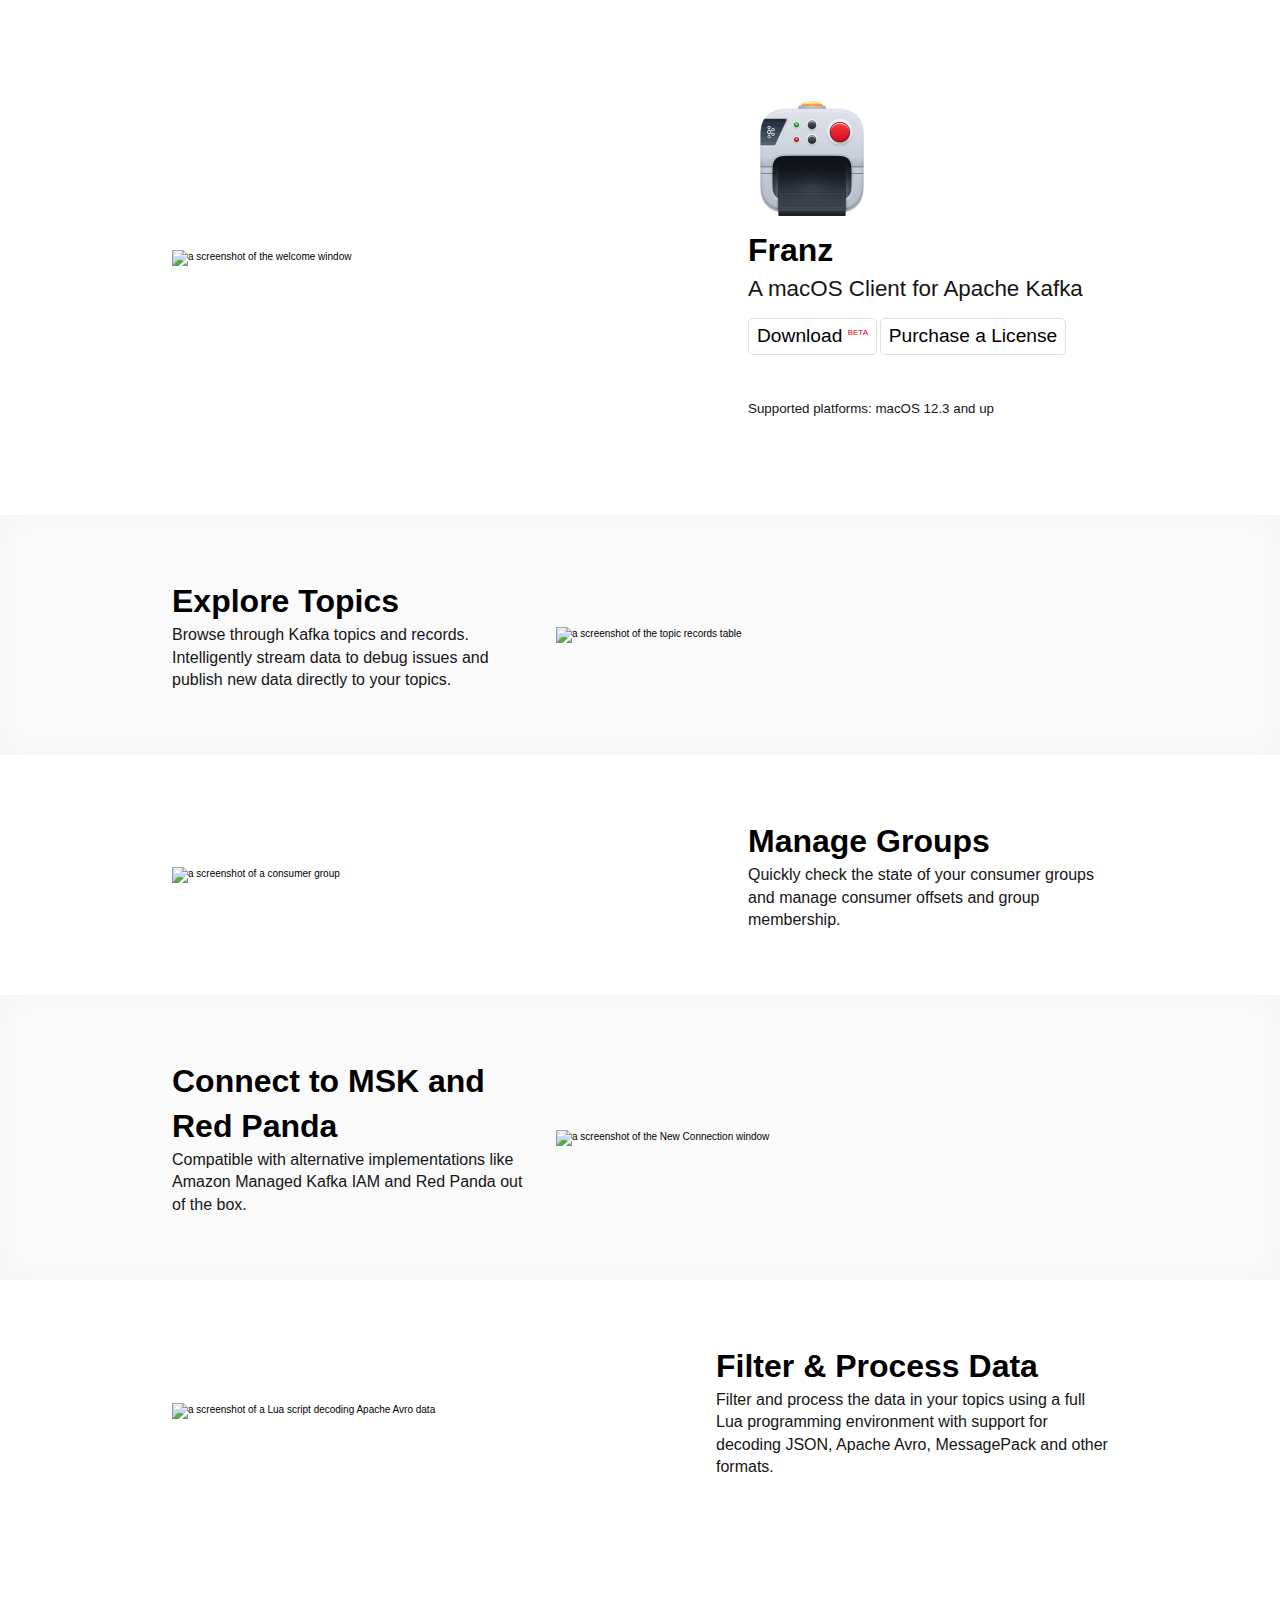
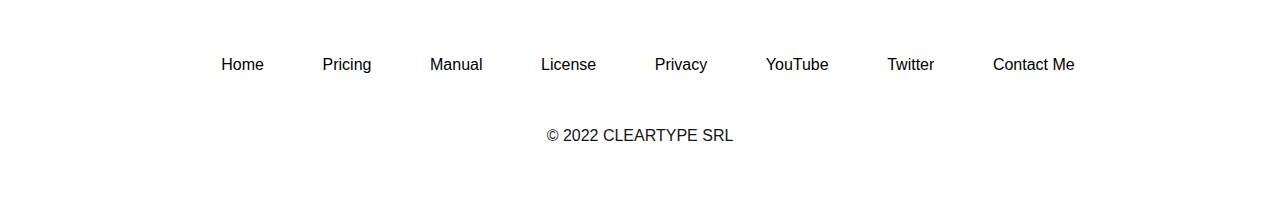
==== website/index.html @ 88cd8819 "Revert "website: temporarily drop purchase links"" ====
<!doctype html>
<html lang="en-US">
  <head>
    <meta charset="utf-8">
    <meta name="viewport" content="width=device-width, initial-scale=1">
    <link rel="icon" type="image/png" href="favicon.png">
    <title>Franz: Native macOS Kafka Client</title>
    <link rel="stylesheet" type="text/css" href="screen.css">
  </head>
  <body>
    <section class="hero">
      <div class="container">
        <div class="row prefer-left">
          <div class="col">
            <img alt="a screenshot of the welcome window" src="/assets/01-welcome-window.png" class="screenshot">
          </div>
          <div class="col hero__info">
            <a href="https://franz.defn.io/">
              <img alt="logo" class="logo" src="assets/logo.png">
            </a>
            <h1 class="title">Franz</h1>
            <h2 class="subtitle">A macOS Client for <a href="https://kafka.apache.org">Apache Kafka</a></h2>

            <br/>
            <div class="ctas">
              <a class="ctas__download-button" href="https://franz.defn.io/releases/Franz%201.0.0002.universal.dmg">
                Download <sup><strong>Beta</strong></sup>
              </a>

              <a id="purchase" class="ctas__purchase-button" href="/buy.html">
                Purchase a License
              </a>
            </div>

            <br/>
            <br/>
            <br/>
            <p>
              <small>
                <strong>Supported platforms:</strong>
                macOS 12.3 and up
              </small>
            </p>
          </div>
        </div>
      </div>
    </section>

    <section class="feature alt">
      <div class="container">
        <div class="row prefer-right">
          <div class="col">
            <h1 class="title">Explore Topics</h1>
            <p>
              Browse through Kafka topics and records.  Intelligently
              stream data to debug issues and publish new data
              directly to your topics.
            </p>
          </div>
          <div class="col">
            <img alt="a screenshot of the topic records table" src="/assets/02-topic-records-table.png" class="screenshot">
          </div>
        </div>
      </div>
    </section>

    <section class="feature">
      <div class="container">
        <div class="row prefer-left">
          <div class="col">
            <img alt="a screenshot of a consumer group" src="/assets/03-consumer-group.png" class="screenshot">
          </div>
          <div class="col">
            <h1 class="title">Manage Groups</h1>
            <p>
              Quickly check the state of your consumer groups and
              manage consumer offsets and group membership.
            </p>
          </div>
        </div>
      </div>
    </section>

    <section class="feature alt">
      <div class="container">
        <div class="row prefer-right">
          <div class="col">
            <h1 class="title">Connect to MSK and Red Panda</h1>
            <p>
              Compatible with alternative implementations like Amazon
              Managed Kafka IAM and Red Panda out of the box.
            </p>
          </div>
          <div class="col">
            <img alt="a screenshot of the New Connection window" src="/assets/04-aws-msk-iam.png" class="screenshot">
          </div>
        </div>
      </div>
    </section>

    <section class="feature">
      <div class="container">
        <div class="row">
          <div class="col">
            <img alt="a screenshot of a Lua script decoding Apache Avro data" src="/assets/05-lua-scripting.png" class="screenshot">
          </div>
          <div class="col">
            <h1 class="title">Filter &amp; Process Data</h1>
            <p>
              Filter and process the data in your topics using a
              full <a href="https://lua.org" target="_blank">Lua</a>
              programming environment with support for decoding JSON,
              Apache Avro, MessagePack and other formats.
            </p>
          </div>
        </div>
      </div>
    </section>

    <section class="footer">
      <div class="container">
        <ul class="footer__links">
          <li class="footer__link">
            <a href="/">Home</a>
          </li>
          <li class="footer__link">
            <a href="/buy.html">Pricing</a>
          </li>
          <li class="footer__link">
            <a href="/manual/">Manual</a>
          </li>
          <li class="footer__link">
            <a href="/license.html">License</a>
          </li>
          <li class="footer__link">
            <a href="/privacy.html">Privacy</a>
          </li>
          <li class="footer__link">
            <a href="https://www.youtube.com/channel/UCtVE9Z4cqIaAUIDaU7dFvJg/">YouTube</a>
          </li>
          <li class="footer__link">
            <a href="https://twitter.com/franz_app">Twitter</a>
          </li>
          <li class="footer__link">
            <a href="mailto:bogdan@defn.io?subject=Franz">Contact Me</a>
          </li>
        </ul>

        <p class="footer__copyright">
          &copy; 2022 CLEARTYPE SRL
        </p>
      </div>
    </section>
  </body>
</html>
---- website/screen.css ----
* {
  margin: 0;
  padding: 0;
  box-sizing: border-box;
}

:root {
  --fg-color: #000000;
  --fg-color--secondary: #151515;
  --bg-color: #ffffff;
  --bg-color-alt: #fafafa;
}

body {
  background: var(--bg-color);
  color: var(--fg-color);
  font: 62.5%/1.4 sans-serif;
  font-family: -apple-system, BlinkMacSystemFont, "Segoe UI", Roboto, Helvetica, Arial, sans-serif, "Apple Color Emoji", "Segoe UI Emoji", "Segoe UI Symbol";
}

section {
  padding: 64px 24px;
}

section.feature {
  opacity: 1;
  transition: opacity 0.1s;
}

section.alt {
  background: var(--bg-color-alt);
  box-shadow: 0 0 25px 10px rgba(0, 0, 0, 0.02) inset;
  min-height: 100px;
}

p {
  color: var(--fg-color--secondary);
  font-size: 1rem;
  font-weight: 300;
}

.screenshot {
  display: block;
  width: 100%;
}

a {
  color: inherit;
  font: inherit;
  font-size: inherit;
  text-decoration: none;
}

a:hover {
  text-decoration: underline;
}

ul {
  padding: 1rem;
  padding-left: 2rem;
  font-size: 0.8rem;
  font-weight: 300;
}

.container {
  margin: 0 auto;
}

.hero {
  padding: 96px 24px;
}

.hero__info {
}

.logo {
  width: 128px;
  height: auto;
}

.title {
  font-size: 2rem;
  font-weight: 600;
}

.subtitle {
  color: var(--fg-color--secondary);
  font-size: 1.4rem;
  font-weight: 300;
}

.ctas {
}

.ctas__download-button {
  display: inline-block;
  padding: 4px 8px;
  border: 1px solid #dedede;
  border-radius: 5px;
  font-size: 1.2rem;
  font-weight: 200;
}

.ctas__download-button:hover {
  border-color: #000;
  text-decoration: none;
}

.ctas__download-button sup {
  color: #dd0000;
  font-size: 0.5rem;
  font-weight: 300;
  text-transform: uppercase;
}

.ctas__purchase-button {
  background: #fff;
  display: inline-block;
  padding: 4px 8px;
  border: 1px solid #dedede;
  border-radius: 5px;
  font-size: 1.2rem;
  font-weight: 200;
}

.ctas__purchase-button:hover {
  border-color: #000;
  text-decoration: none;
}

.ctas__purchase-button strong {
  font-weight: 400;
}

.binding {
  display: inline-block;
  padding: 3px 7px;
  background: #fff;
  border-radius: 3px;
  box-shadow: 2px 2px 5px 0px rgba(0, 0, 0, 0.05);
  font-size: 0.9rem;
}

.modifier {
  display: inline-block;
  padding: 3px 7px;
  background: #fff;
  border-radius: 3px;
  box-shadow: 2px 2px 5px 0px rgba(0, 0, 0, 0.05);
  color: #0c60ff;
  font-size: 0.9rem;
}

.col {
  padding: 12px 0;
  text-align: center;
}

.col p {
  margin: 0 auto;
  max-width: 320px;
}

.footer {
  margin: 32px 0 0 0;
}

.footer__links {
  list-style: none;
  display: grid;
  grid-auto-flow: column;
  font-size: 1rem;
  text-align: center;
}

.footer__link {
  display: block;
}

.footer__copyright {
  display: block;
  margin: 32px 0 0 0;
  text-align: center;
}

@media screen and (min-width: 960px) {
  .screenshot {
    width: 520px;
  }

  .row {
    display: grid;
    grid-template-columns: 2fr 2fr;
    align-items: center;
  }

  .row.align-top {
    align-items: flex-start;
  }

  .row.prefer-left {
    grid-template-columns: 1.5fr 1fr;
  }

  .row.prefer-right {
    grid-template-columns: 1fr 1.5fr;
  }

  .col {
    padding: 0 12px;
    text-align: left;
  }

  .col p {
    margin: 0 0;
    max-width: inherit;
    text-align: left;
  }

  p.ctas__sep {
    text-align: center;
  }

  .container {
    width: 960px;
  }
}
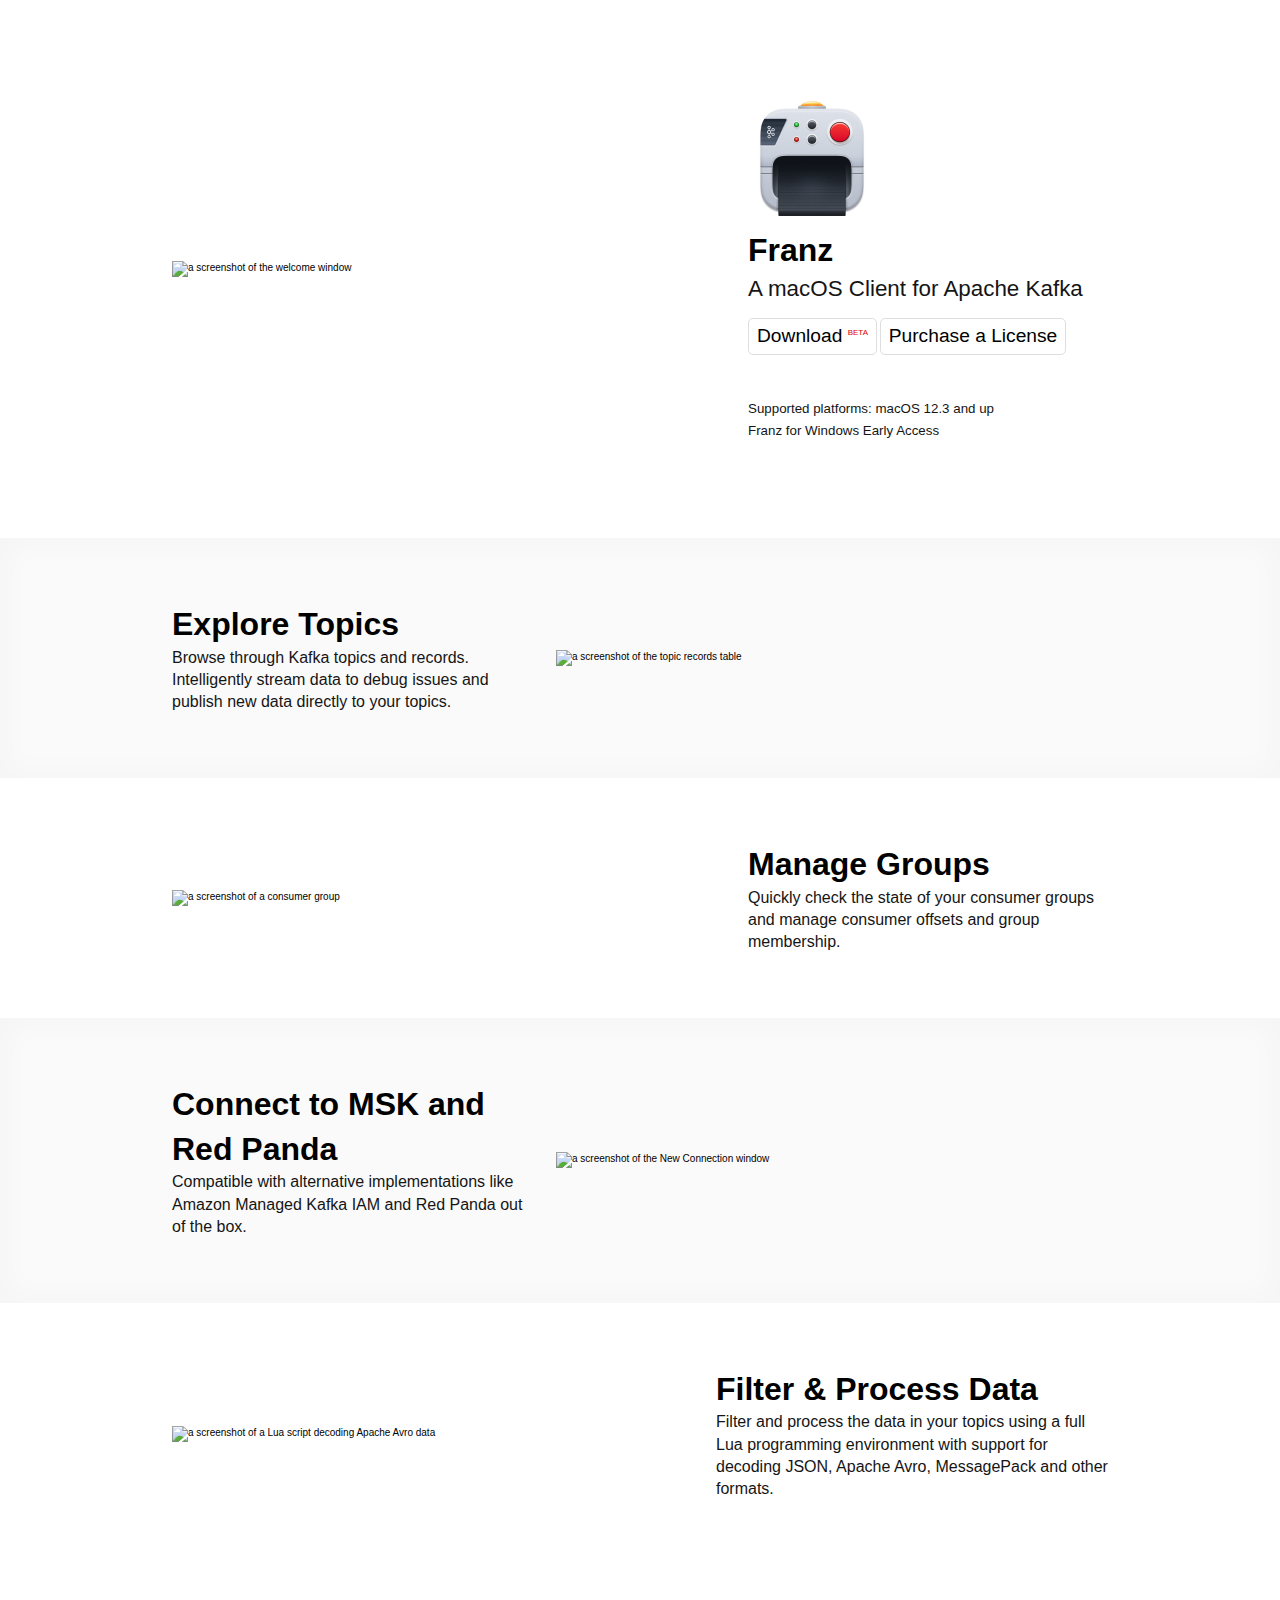
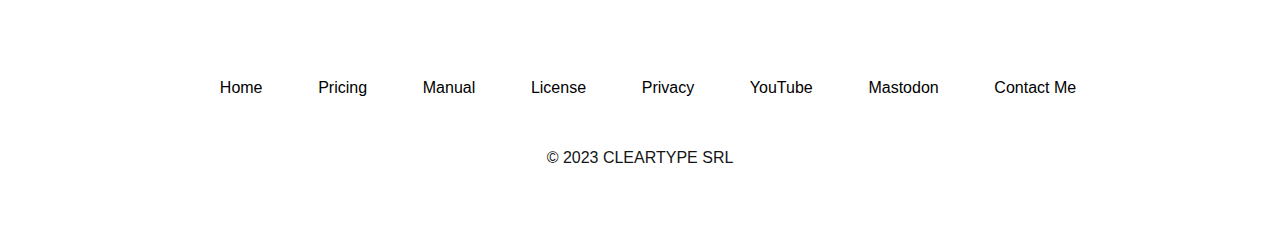
==== commit 0df3579a: "website: fix footer on mobile" ====
--- a/website/index.html
+++ b/website/index.html
@@ -23,7 +23,7 @@
 
             <br/>
             <div class="ctas">
-              <a class="ctas__download-button" href="https://franz.defn.io/releases/Franz%201.0.0002.universal.dmg">
+              <a class="ctas__download-button" href="https://franz.defn.io/releases/Franz%201.0.0003.universal.dmg">
                 Download <sup><strong>Beta</strong></sup>
               </a>
 
@@ -40,6 +40,10 @@
                 <strong>Supported platforms:</strong>
                 macOS 12.3 and up
               </small>
+              <br/>
+              <a href="http://eepurl.com/ihFfa9">
+                <small><strong>Franz for Windows Early Access</strong></small>
+              </a>
             </p>
           </div>
         </div>
@@ -139,7 +143,7 @@
             <a href="https://www.youtube.com/channel/UCtVE9Z4cqIaAUIDaU7dFvJg/">YouTube</a>
           </li>
           <li class="footer__link">
-            <a href="https://twitter.com/franz_app">Twitter</a>
+            <a rel="me" href="https://hachyderm.io/@franz_app">Mastodon</a>
           </li>
           <li class="footer__link">
             <a href="mailto:bogdan@defn.io?subject=Franz">Contact Me</a>
@@ -147,7 +151,7 @@
         </ul>
 
         <p class="footer__copyright">
-          &copy; 2022 CLEARTYPE SRL
+          &copy; 2023 CLEARTYPE SRL
         </p>
       </div>
     </section>
--- a/website/screen.css
+++ b/website/screen.css
@@ -168,7 +168,8 @@
 .footer__links {
   list-style: none;
   display: grid;
-  grid-auto-flow: column;
+  grid-auto-flow: row;
+  grid-row-gap: 6px;
   font-size: 1rem;
   text-align: center;
 }
@@ -224,4 +225,8 @@
   .container {
     width: 960px;
   }
-}
+
+  .footer__links {
+    grid-auto-flow: column;
+  }
+}
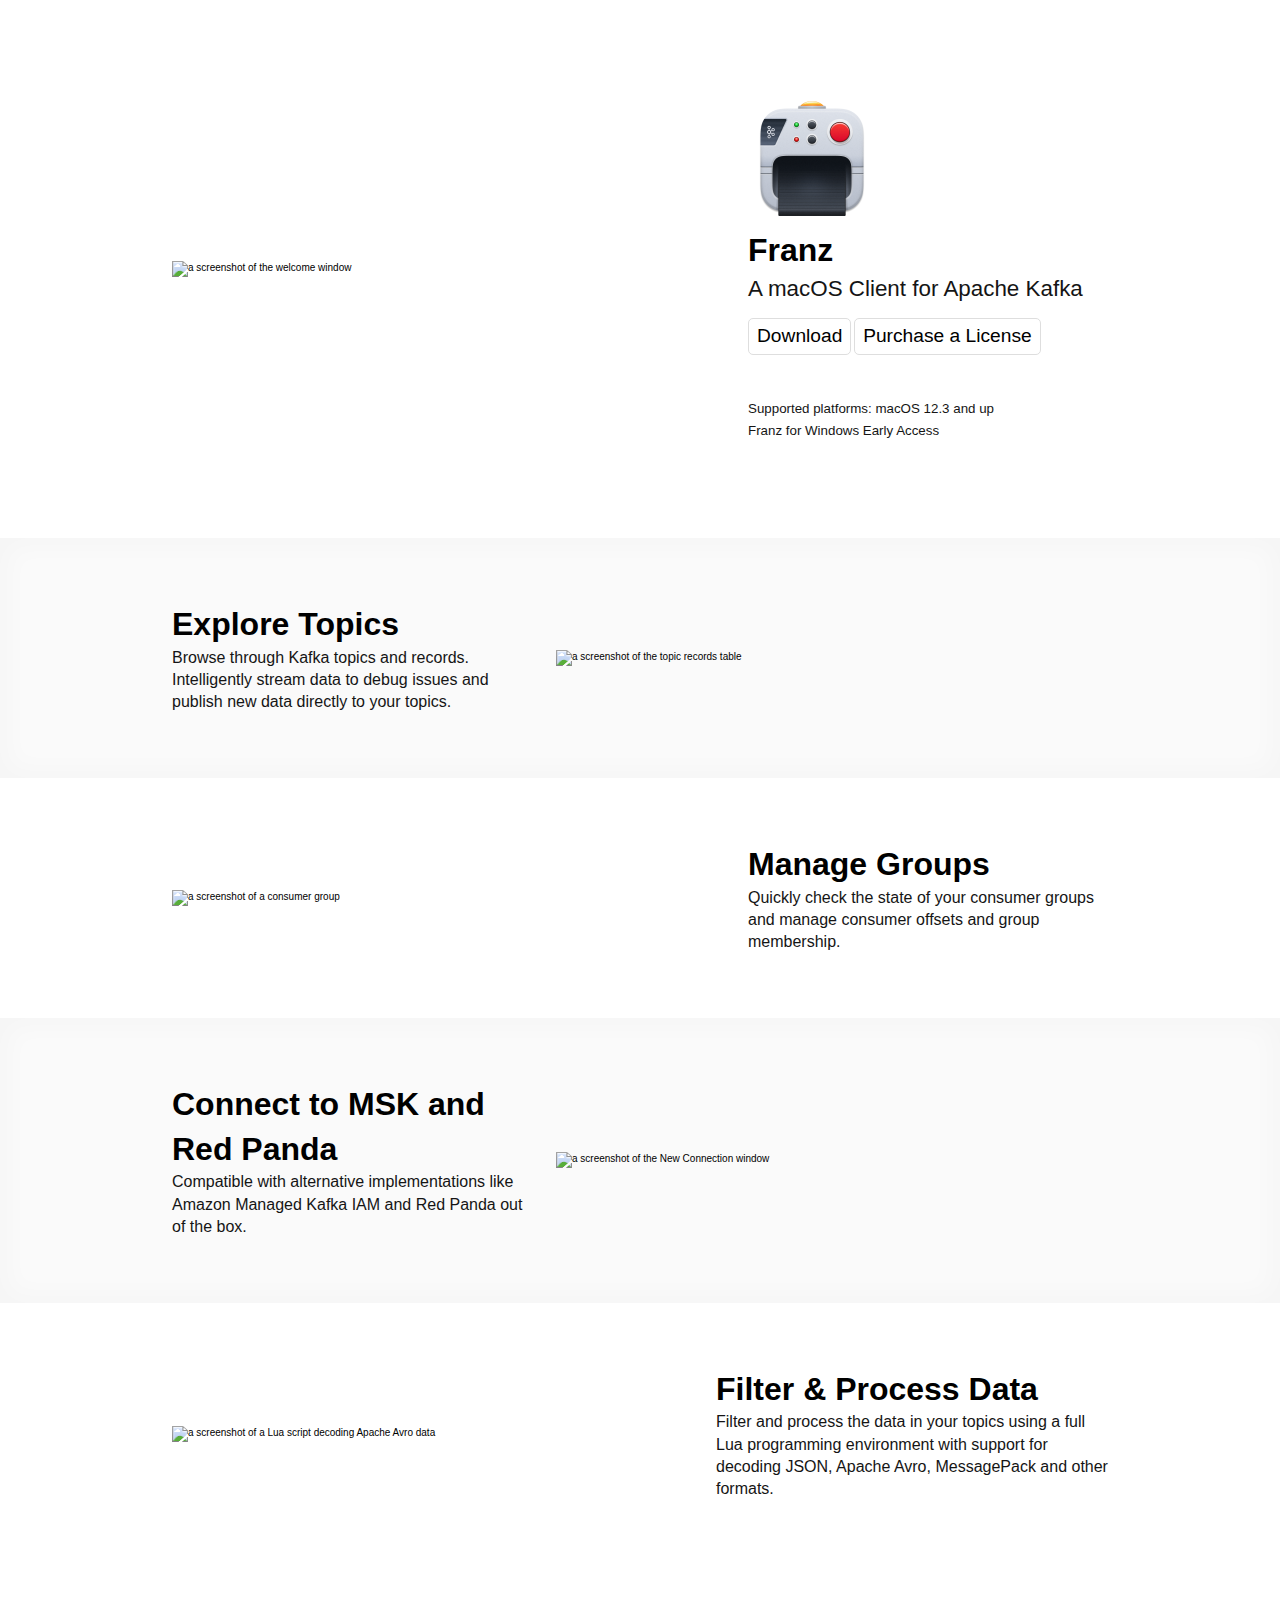
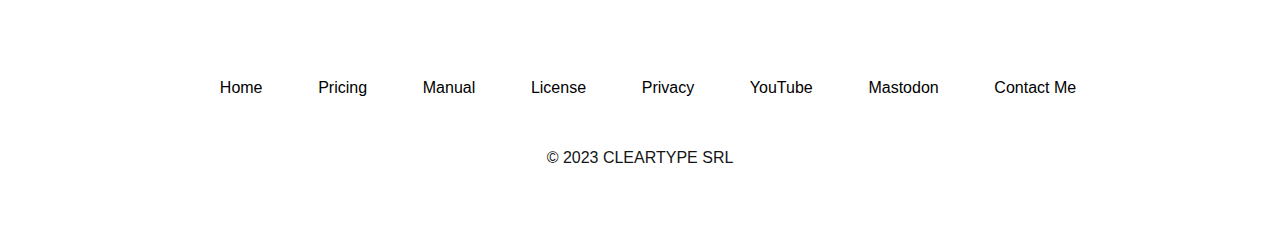
==== commit 392230b1: "website: update versions" ====
--- a/website/index.html
+++ b/website/index.html
@@ -23,8 +23,8 @@
 
             <br/>
             <div class="ctas">
-              <a class="ctas__download-button" href="https://franz.defn.io/releases/Franz%201.0.0003.universal.dmg">
-                Download <sup><strong>Beta</strong></sup>
+              <a class="ctas__download-button" href="https://franz.defn.io/releases/Franz%201.0.0005.universal.dmg">
+                Download
               </a>
 
               <a id="purchase" class="ctas__purchase-button" href="/buy.html">
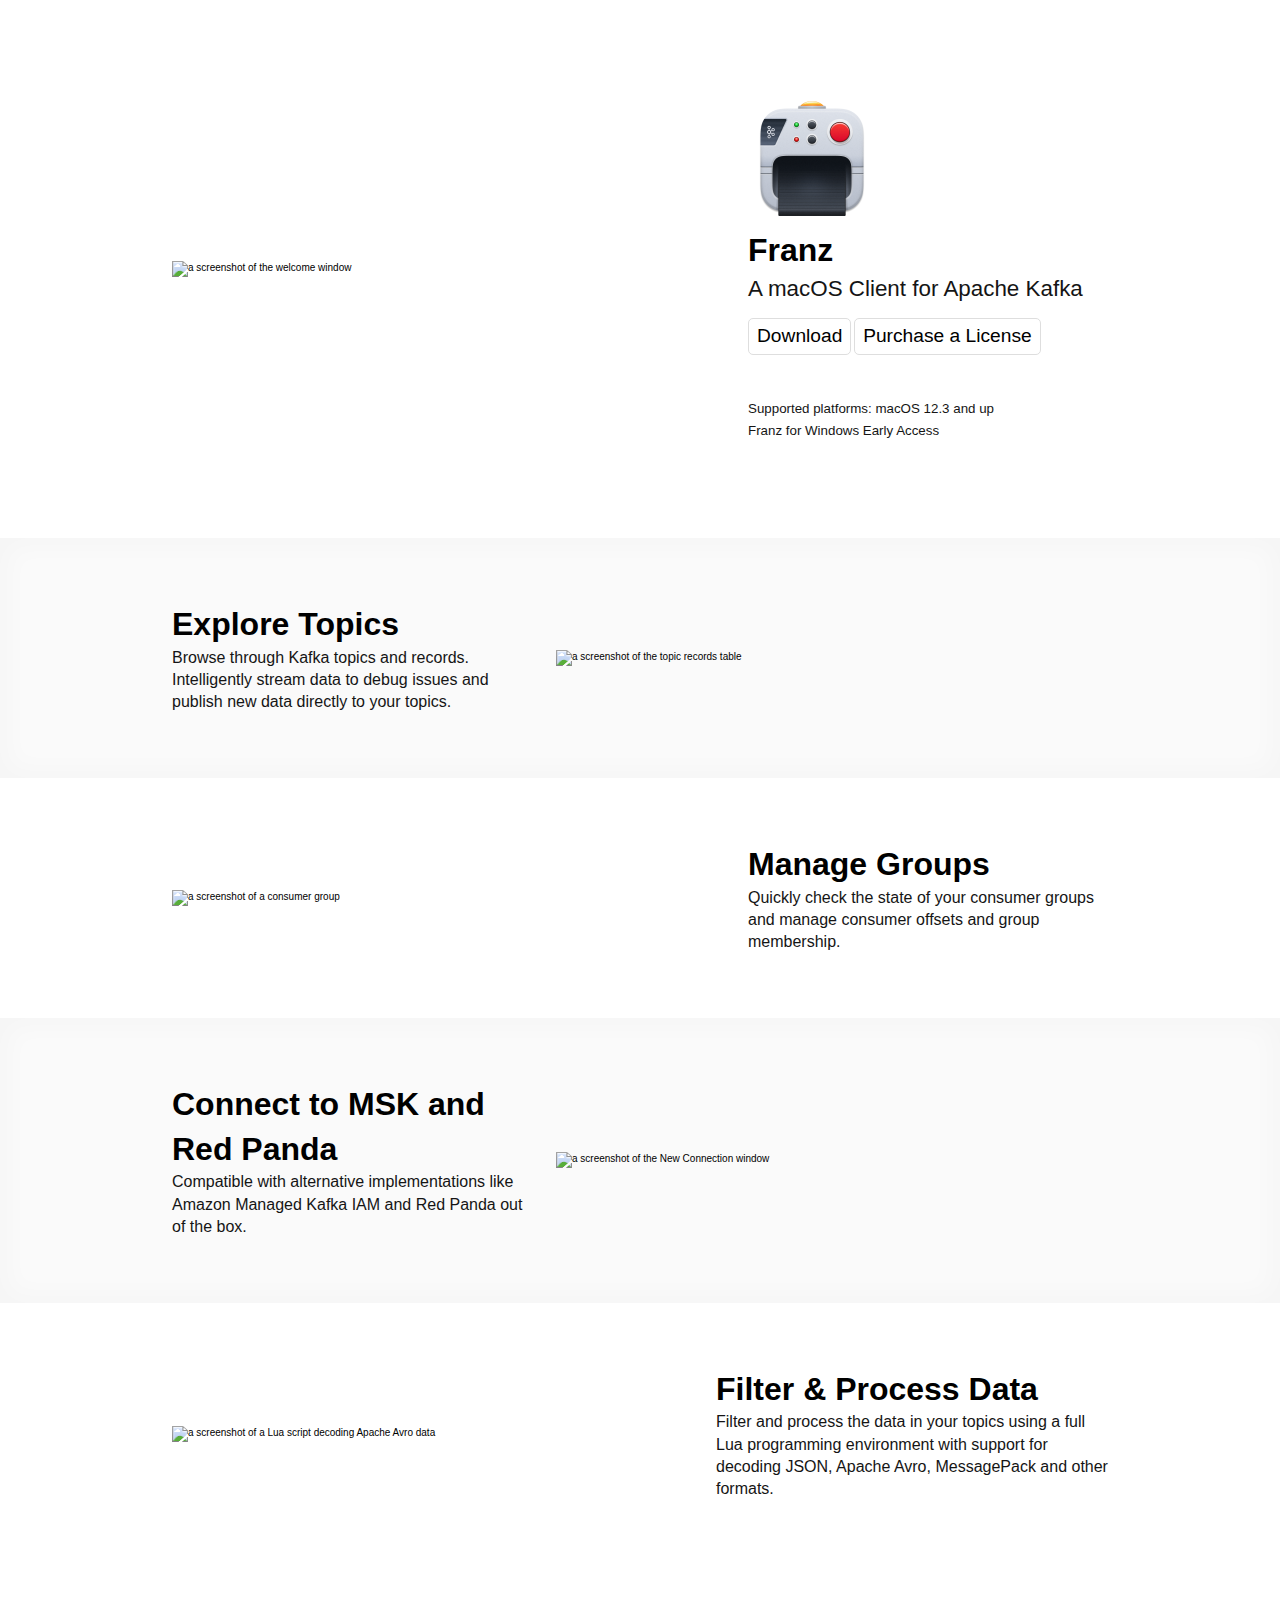
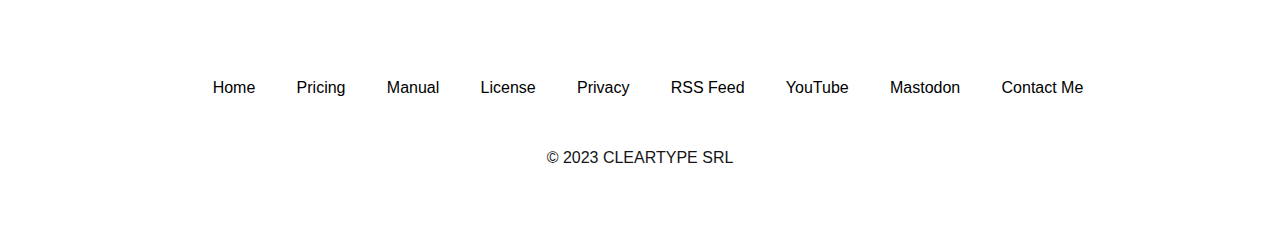
==== commit 38974ab8: "website: link to RSS feed" ====
--- a/website/index.html
+++ b/website/index.html
@@ -140,6 +140,9 @@
             <a href="/privacy.html">Privacy</a>
           </li>
           <li class="footer__link">
+            <a href="/atom.xml" type="application/rss+xml">RSS Feed</a>
+          </li>
+          <li class="footer__link">
             <a href="https://www.youtube.com/channel/UCtVE9Z4cqIaAUIDaU7dFvJg/">YouTube</a>
           </li>
           <li class="footer__link">
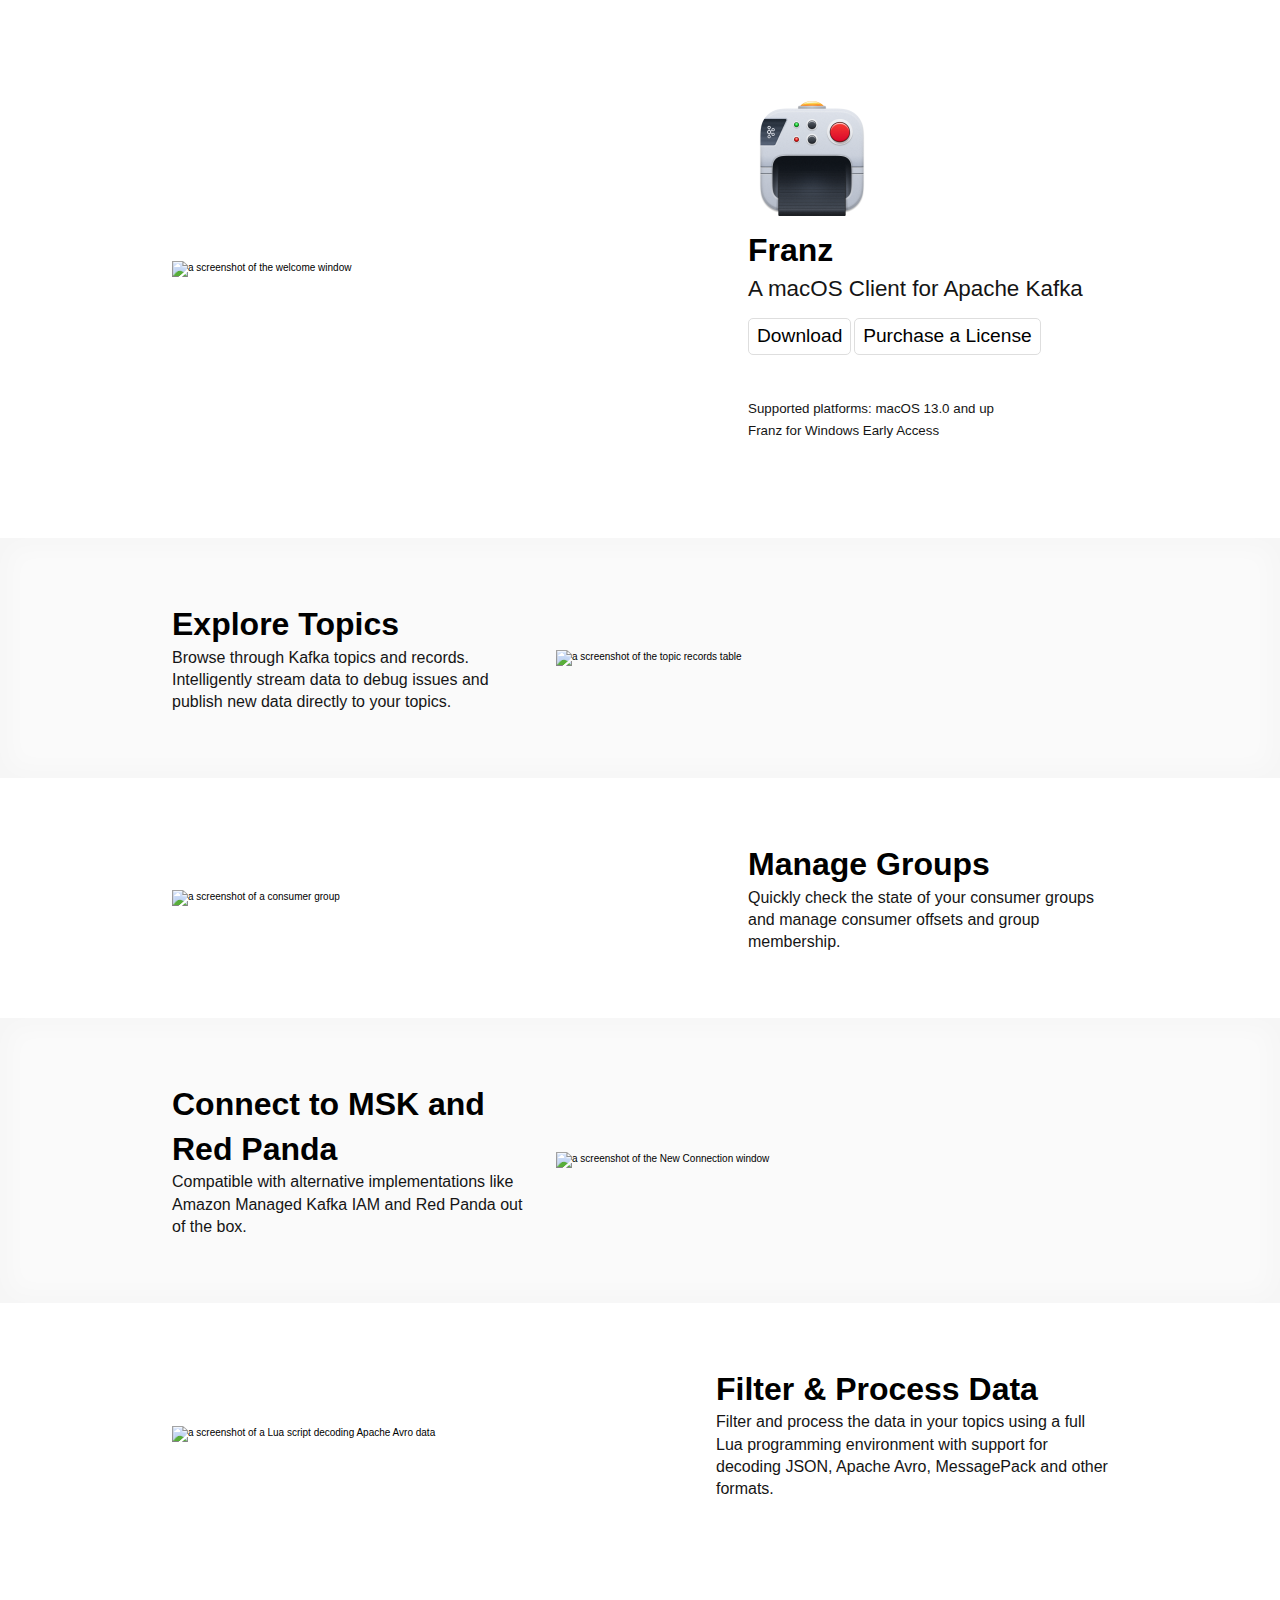
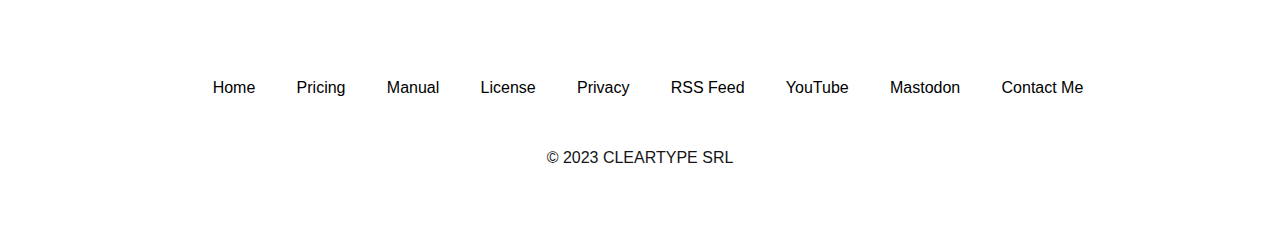
==== commit 03d9ae72: "FranzCocoa: bump deployment target to 13.0" ====
--- a/website/index.html
+++ b/website/index.html
@@ -23,7 +23,7 @@
 
             <br/>
             <div class="ctas">
-              <a class="ctas__download-button" href="https://franz.defn.io/releases/Franz%201.0.0005.universal.dmg">
+              <a class="ctas__download-button" href="https://franz.defn.io/releases/Franz%201.0.0006.universal.dmg">
                 Download
               </a>
 
@@ -38,7 +38,7 @@
             <p>
               <small>
                 <strong>Supported platforms:</strong>
-                macOS 12.3 and up
+                macOS 13.0 and up
               </small>
               <br/>
               <a href="http://eepurl.com/ihFfa9">
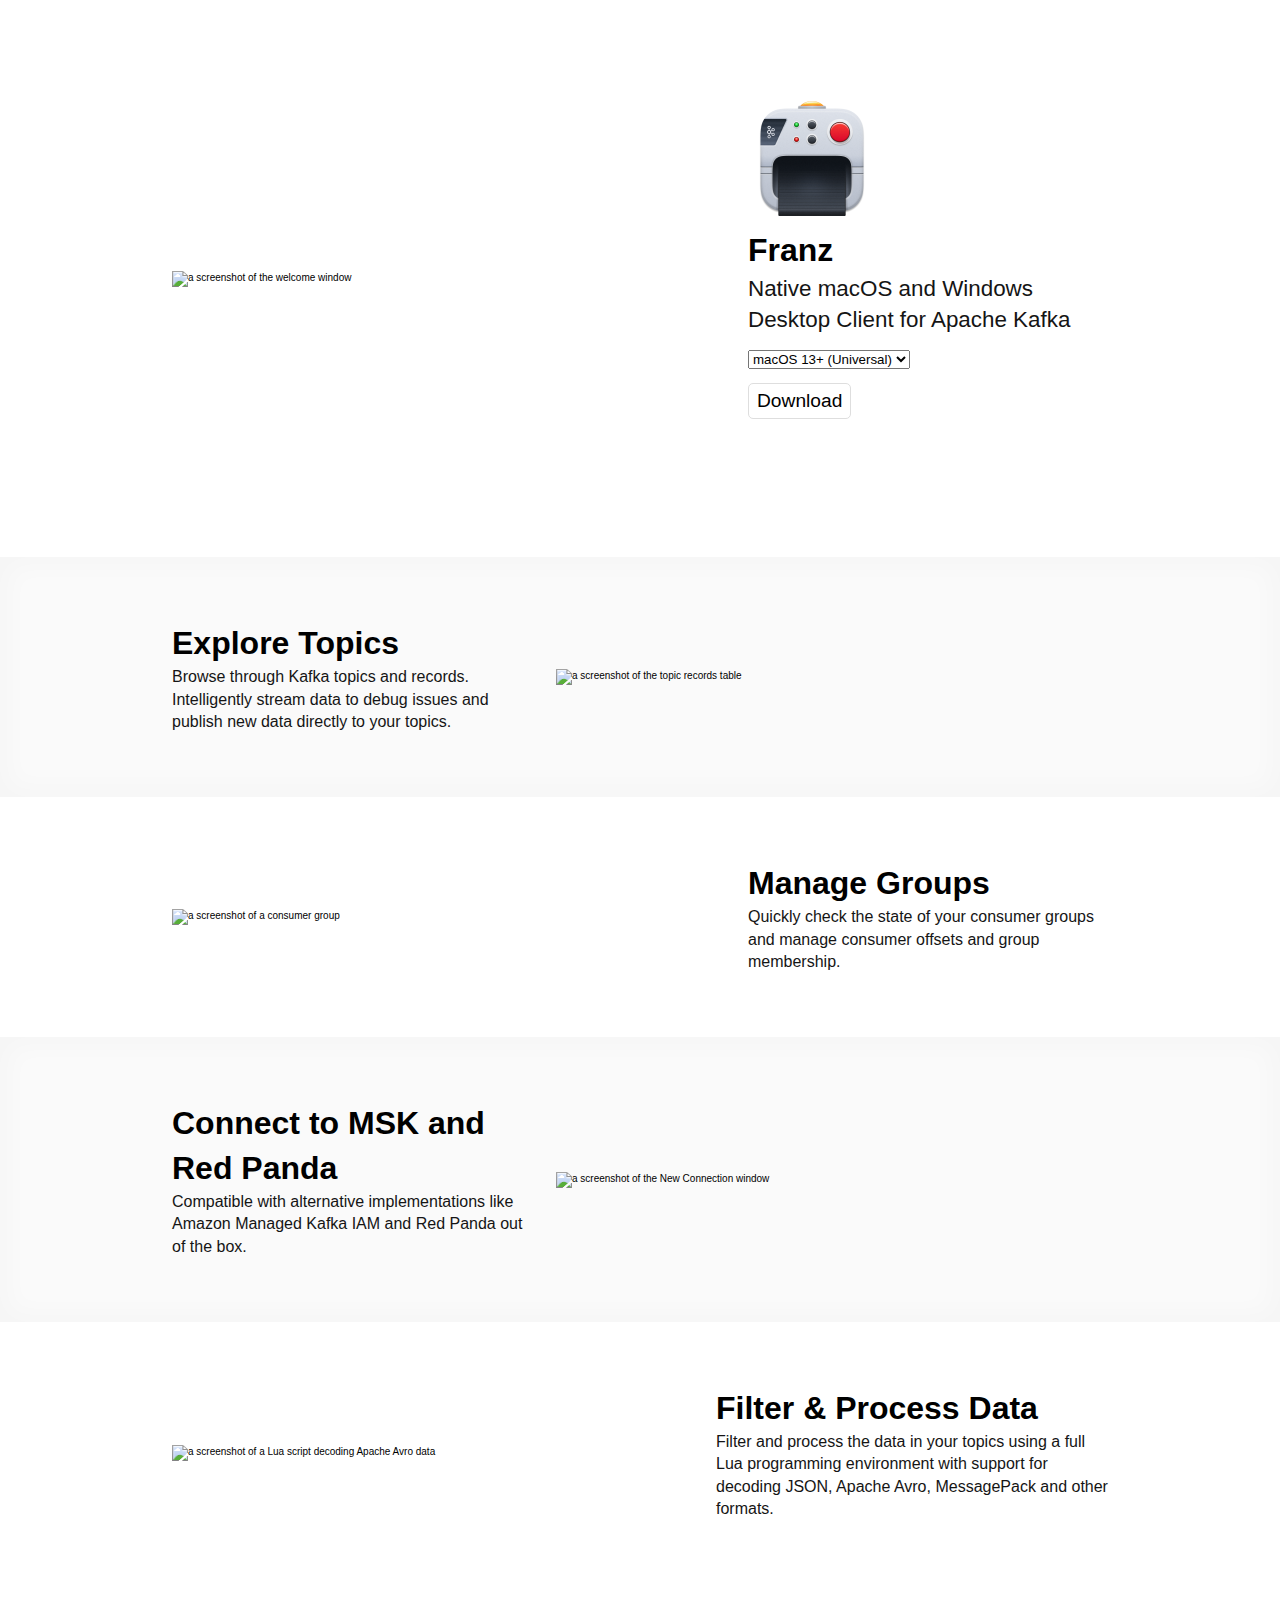
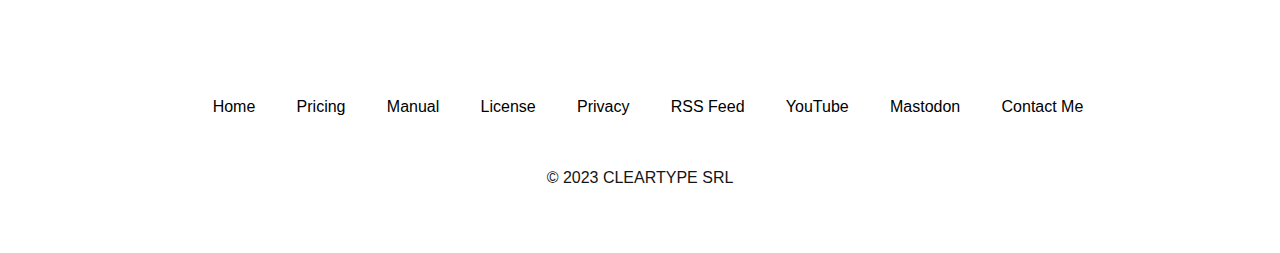
==== commit 4e894181: "website: add Flathub link" ====
--- a/website/index.html
+++ b/website/index.html
@@ -4,7 +4,7 @@
     <meta charset="utf-8">
     <meta name="viewport" content="width=device-width, initial-scale=1">
     <link rel="icon" type="image/png" href="favicon.png">
-    <title>Franz: Native macOS Kafka Client</title>
+    <title>Franz: Native macOS and Windows Desktop Client for Apache Kafka</title>
     <link rel="stylesheet" type="text/css" href="screen.css">
   </head>
   <body>
@@ -19,32 +19,26 @@
               <img alt="logo" class="logo" src="assets/logo.png">
             </a>
             <h1 class="title">Franz</h1>
-            <h2 class="subtitle">A macOS Client for <a href="https://kafka.apache.org">Apache Kafka</a></h2>
+            <h2 class="subtitle">Native macOS and Windows Desktop Client for <a href="https://kafka.apache.org">Apache Kafka</a></h2>
 
             <br/>
             <div class="ctas">
-              <a class="ctas__download-button" href="https://franz.defn.io/releases/Franz%201.0.0006.universal.dmg">
+              <select id="variant-selector">
+                <option value="https://flathub.org/apps/io.defn.Franz">Linux (Flatpak; x86_64)</option>
+                <option value="https://franz.defn.io/releases/Franz%20Latest.universal.dmg" selected>macOS 13+ (Universal)</option>
+                <option value="https://franz.defn.io/releases/Franz%20Latest.win32.x86_64.zip">Windows 10+ (x86_64)</option>
+              </select>
+              <br/>
+              <br/>
+
+              <a id="download-button" class="ctas__download-button" href="https://franz.defn.io/releases/Franz%20Latest.universal.dmg">
                 Download
-              </a>
-
-              <a id="purchase" class="ctas__purchase-button" href="/buy.html">
-                Purchase a License
               </a>
             </div>
 
             <br/>
             <br/>
             <br/>
-            <p>
-              <small>
-                <strong>Supported platforms:</strong>
-                macOS 13.0 and up
-              </small>
-              <br/>
-              <a href="http://eepurl.com/ihFfa9">
-                <small><strong>Franz for Windows Early Access</strong></small>
-              </a>
-            </p>
           </div>
         </div>
       </div>
@@ -158,5 +152,11 @@
         </p>
       </div>
     </section>
+
+    <script>
+      document.querySelector("#variant-selector").addEventListener("change", function(e) {
+        document.querySelector("#download-button").href = e.target.value;
+      });
+    </script>
   </body>
 </html>
